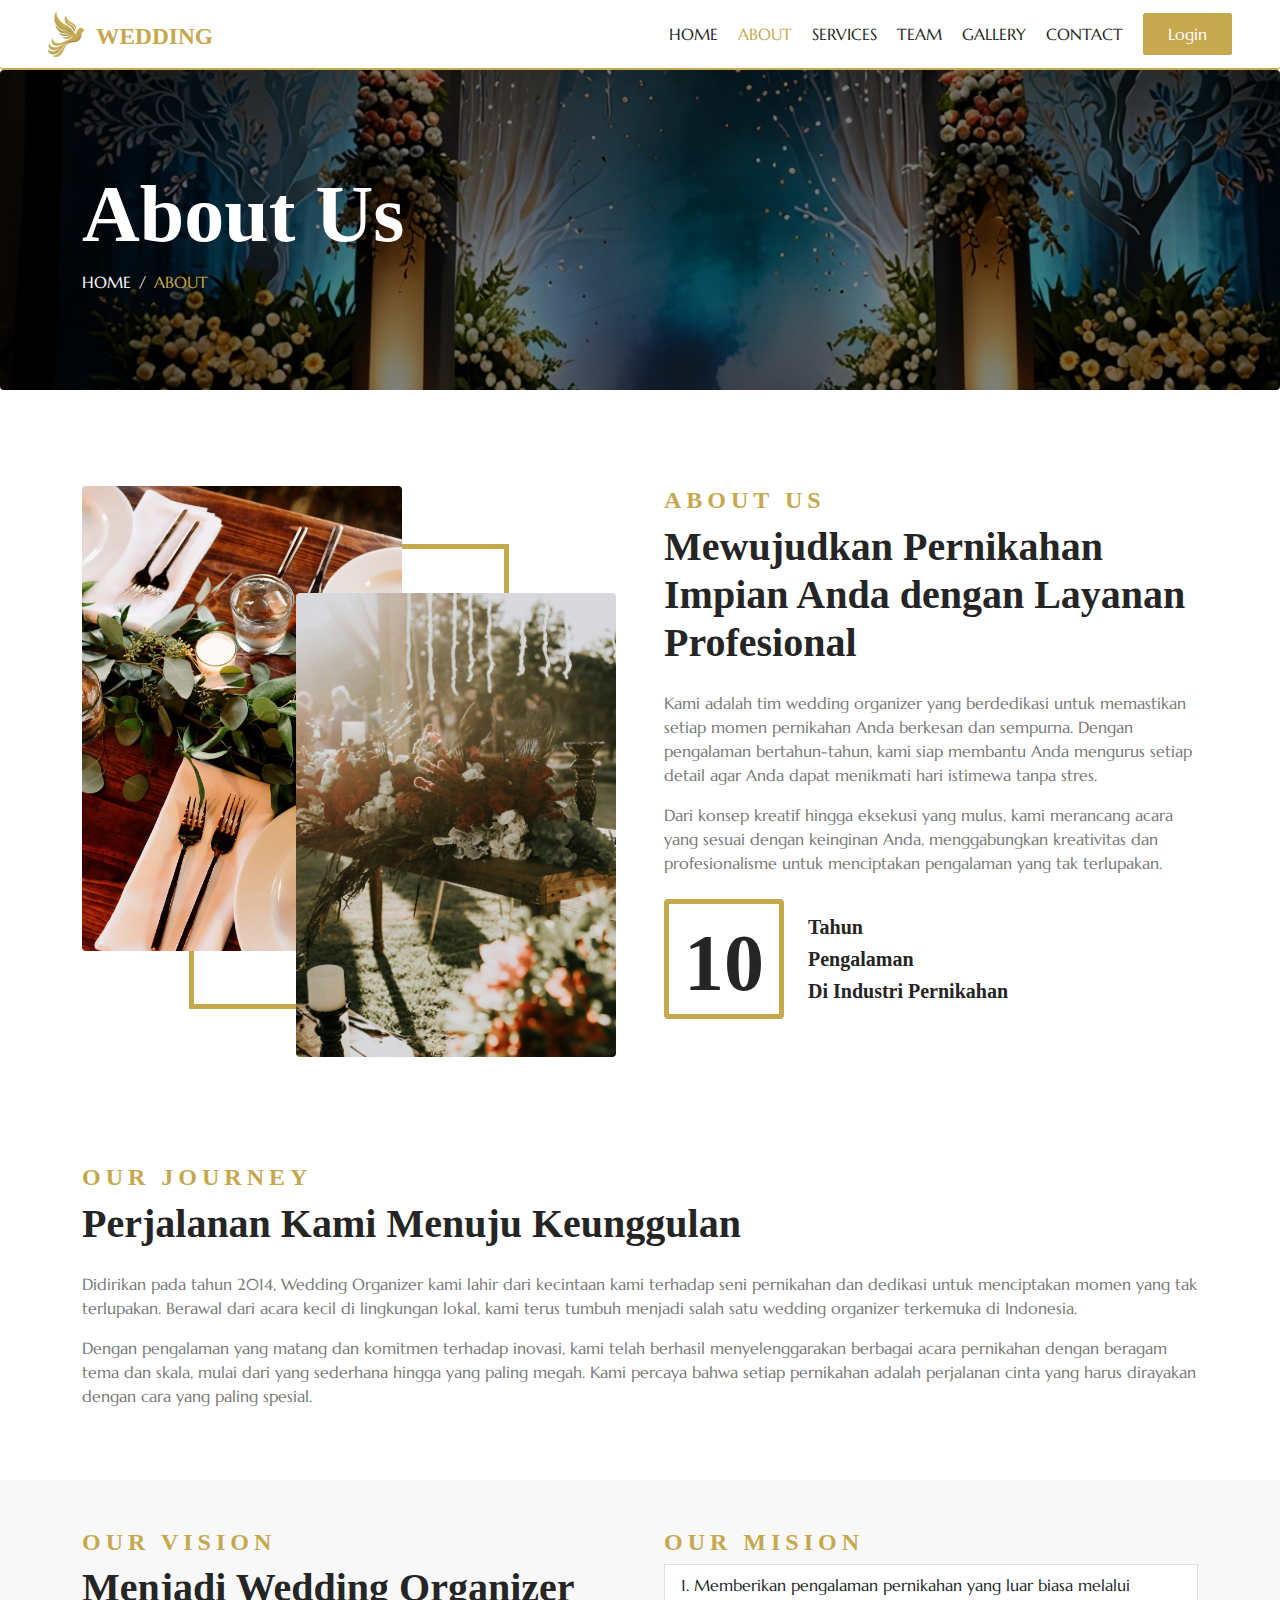
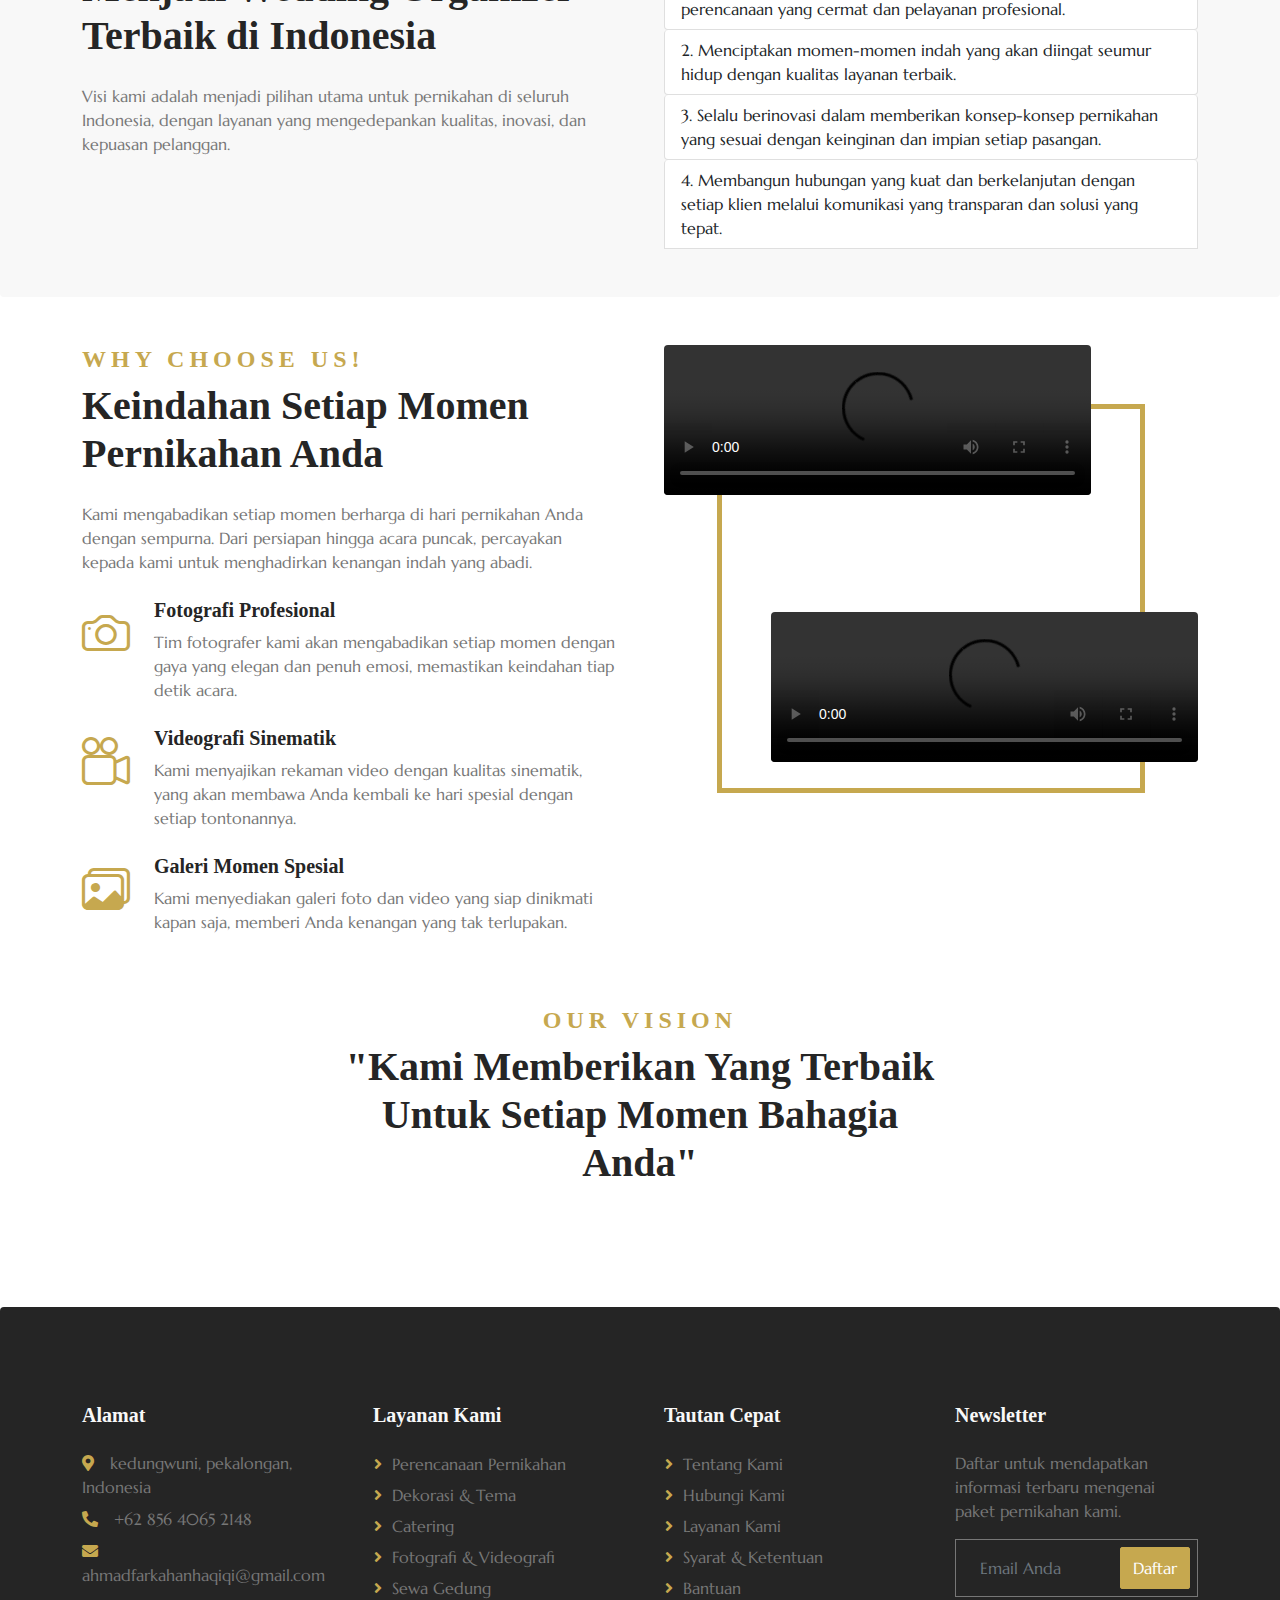
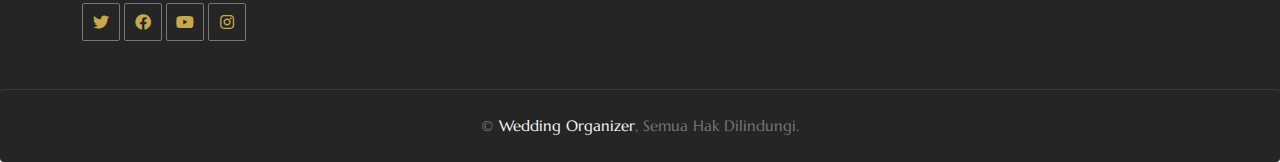
==== about.html @ ede84085 "Add files via upload" ====
<!DOCTYPE html>
<html lang="en">
<head>
    <meta charset="utf-8">
    <title>Wedding Organizer - About</title>
    <meta content="width=device-width, initial-scale=1.0" name="viewport">
    <meta content="" name="keywords">
    <meta content="" name="description">

    <!-- Favicon -->
    <link href="img/icons/logo.png" rel="icon">

    <!-- Google Web Fonts -->
    <link rel="preconnect" href="https://fonts.googleapis.com">
    <link rel="preconnect" href="https://fonts.gstatic.com" crossorigin>
    <link href="https://fonts.googleapis.com/css2?family=Great+Vibes&family=Marcellus&display=swap" rel="stylesheet">

    <!-- Icon Font Stylesheet -->
    <link href="https://cdnjs.cloudflare.com/ajax/libs/font-awesome/5.10.0/css/all.min.css" rel="stylesheet">
    <link rel="stylesheet" href="https://cdn.jsdelivr.net/npm/bootstrap-icons@1.11.3/font/bootstrap-icons.min.css">

    <!-- Boostraps Stylesheet -->
    <link href="css/bootstrap.min.css" rel="stylesheet">

    <!-- CSS Stylesheet -->
    <link href="css/style.css" rel="stylesheet">
</head>
<body>
    <!-- Navbar Start -->
    <nav class="navbar navbar-expand-lg bg-white navbar-light sticky-top py-lg-0 px-lg-5  " >
        <a href="index.html" class="navbar-brand d-flex ms-4 ms-lg-0">
            <img class="me-2" src="img/icons/logo.png" alt="" style="width: 40px;">
            <h3 class="text-primary m-0 mt-2">WEDDING</h3>
        </a>
        <button type="button" class="navbar-toggler me-4" data-bs-toggle="collapse" data-bs-target="#navbarCollapse">
            <span class="navbar-toggler-icon"></span>
        </button>
        <div class="collapse navbar-collapse" id="navbarCollapse">
            <div class="navbar-nav ms-auto p-4 p-lg-0">
                <a href="index.html" class="nav-item nav-link">Home</a>
                <a href="about.html" class="nav-item nav-link active">About</a>
                <a href="service.html" class="nav-item nav-link">Services</a>
                <a href="team.html" class="nav-item nav-link">Team</a>
                <a href="gallery.html" class="nav-item nav-link">Gallery</a>
                <a href="contact.html" class="nav-item nav-link">Contact</a>
            </div>
            <a href="login-register.html" class="btn btn-primary py-2 px-4 d-none d-lg-block">Login</a>
        </div>
    </nav>
    <!-- Navbar End -->


    <!-- Page Header Start -->
    <div class="container-fluid page-header py-5 mb-5  " >
        <div class="container py-5">
            <h1 class="display-1 text-white animated slideInDown">About Us</h1>
            <nav aria-label="breadcrumb animated slideInDown">
                <ol class="breadcrumb text-uppercase mb-0">
                    <li class="breadcrumb-item"><a class="text-white" href="index.html">Home</a></li>
                    <li class="breadcrumb-item text-primary active" aria-current="page">About</li>
                </ol>
            </nav>
        </div>
    </div>
    <!-- Page Header End -->


    <!-- About Start -->
    <div class="container-xxl py-5">
        <div class="container">
            <div class="row g-5">
                <div class="col-lg-6  " >
                    <div class="about-img">
                        <img class="img-fluid" src="img/about-1.jpg" alt="Pernikahan 1">
                        <img class="img-fluid" src="img/about-2.jpg" alt="Pernikahan 2">
                    </div>
                </div>
                <div class="col-lg-6  " >
                    <h4 class="section-title">About Us</h4>
                    <h1 class="display-6 mb-4">Mewujudkan Pernikahan Impian Anda dengan Layanan Profesional</h1>
                    <p>Kami adalah tim wedding organizer yang berdedikasi untuk memastikan setiap momen pernikahan Anda berkesan dan sempurna. Dengan pengalaman bertahun-tahun, kami siap membantu Anda mengurus setiap detail agar Anda dapat menikmati hari istimewa tanpa stres.</p>
                    <p class="mb-4">Dari konsep kreatif hingga eksekusi yang mulus, kami merancang acara yang sesuai dengan keinginan Anda, menggabungkan kreativitas dan profesionalisme untuk menciptakan pengalaman yang tak terlupakan.</p>
                    <div class="d-flex align-items-center mb-5">
                        <div class="d-flex flex-shrink-0 align-items-center justify-content-center border border-5 border-primary" style="width: 120px; height: 120px;">
                            <h1 class="display-1 mb-n2" data-toggle="counter-up">10</h1>
                        </div>
                        <div class="ps-4">
                            <h5>Tahun</h5>
                            <h5>Pengalaman</h5>
                            <h5 class="mb-0">Di Industri Pernikahan</h5>
                        </div>
                    </div>
                </div>
            </div>
        </div>
    </div>
    <!-- About End -->
    
    <!-- Sejarah Start -->
    <div class="container-xxl py-5">
        <div class="container">
            <div class="row g-5">
                <div class="col-lg-12  " >
                    <h4 class="section-title">Our Journey</h4>
                    <h1 class="display-6 mb-4">Perjalanan Kami Menuju Keunggulan</h1>
                    <p>Didirikan pada tahun 2014, Wedding Organizer kami lahir dari kecintaan kami terhadap seni pernikahan dan dedikasi untuk menciptakan momen yang tak terlupakan. Berawal dari acara kecil di lingkungan lokal, kami terus tumbuh menjadi salah satu wedding organizer terkemuka di Indonesia.</p>
                    <p class="mb-4">Dengan pengalaman yang matang dan komitmen terhadap inovasi, kami telah berhasil menyelenggarakan berbagai acara pernikahan dengan beragam tema dan skala, mulai dari yang sederhana hingga yang paling megah. Kami percaya bahwa setiap pernikahan adalah perjalanan cinta yang harus dirayakan dengan cara yang paling spesial.</p>
                </div>
            </div>
        </div>
    </div>
    <!-- Sejarah End -->

    <!-- Visi Misi Start -->
    <div class="container-xxl py-5 bg-light">
        <div class="container">
            <div class="row g-5">
                <div class="col-lg-6  " >
                    <h4 class="section-title">Our Vision</h4>
                    <h1 class="display-6 mb-4">Menjadi Wedding Organizer Terbaik di Indonesia</h1>
                    <p>Visi kami adalah menjadi pilihan utama untuk pernikahan di seluruh Indonesia, dengan layanan yang mengedepankan kualitas, inovasi, dan kepuasan pelanggan.</p>
                </div>
                <div class="col-lg-6  " >
                    <h4 class="section-title">Our Mision</h4>
                    <ul class="list-group">
                        <li class="list-group-item">1. Memberikan pengalaman pernikahan yang luar biasa melalui perencanaan yang cermat dan pelayanan profesional.</li>
                        <li class="list-group-item">2. Menciptakan momen-momen indah yang akan diingat seumur hidup dengan kualitas layanan terbaik.</li>
                        <li class="list-group-item">3. Selalu berinovasi dalam memberikan konsep-konsep pernikahan yang sesuai dengan keinginan dan impian setiap pasangan.</li>
                        <li class="list-group-item">4. Membangun hubungan yang kuat dan berkelanjutan dengan setiap klien melalui komunikasi yang transparan dan solusi yang tepat.</li>
                    </ul>
                </div>
            </div>
        </div>
    </div>
    <!-- Visi Misi End -->

    <!-- Feature Start -->
    <div class="container-xxl py-5">
        <div class="container">
            <div class="row g-5">
                <div class="col-lg-6 " >
                    <h4 class="section-title">Why Choose Us!</h4>
                    <h1 class="display-6 mb-4">Keindahan Setiap Momen Pernikahan Anda</h1>
                    <p class="mb-4">Kami mengabadikan setiap momen berharga di hari pernikahan Anda dengan sempurna. Dari persiapan hingga acara puncak, percayakan kepada kami untuk menghadirkan kenangan indah yang abadi.</p>
                    <div class="row g-4">
                        <div class="col-12">
                            <div class="d-flex align-items-start">
                                <i class="bi bi-camera feature-icon"></i>
                                <div class="ms-4">
                                    <h5>Fotografi Profesional</h5>
                                    <p class="mb-0">Tim fotografer kami akan mengabadikan setiap momen dengan gaya yang elegan dan penuh emosi, memastikan keindahan tiap detik acara.</p>
                                </div>
                            </div>
                        </div>
                        <div class="col-12">
                            <div class="d-flex align-items-start">
                                <i class="bi bi-camera-reels feature-icon"></i>
                                <div class="ms-4">
                                    <h5>Videografi Sinematik</h5>
                                    <p class="mb-0">Kami menyajikan rekaman video dengan kualitas sinematik, yang akan membawa Anda kembali ke hari spesial dengan setiap tontonannya.</p>
                                </div>
                            </div>
                        </div>
                        <div class="col-12">
                            <div class="d-flex align-items-start">
                                <i class="bi bi-images feature-icon"></i>
                                <div class="ms-4">
                                    <h5>Galeri Momen Spesial</h5>
                                    <p class="mb-0">Kami menyediakan galeri foto dan video yang siap dinikmati kapan saja, memberi Anda kenangan yang tak terlupakan.</p>
                                </div>
                            </div>
                        </div>
                    </div>
                </div>
                <div class="col-lg-6 ">
                    <div class="feature-video w-100 h-100">
                        <video class="img-fluid" controls>
                            <source src="video/video-2.mp4" type="video/mp4">
                        </video>
                        <video class="img-fluid" controls>
                            <source src="video/video-1.mp4" type="video/mp4">
                        </video>
                    </div>
                </div>
            </div>
        </div>
    </div>
    <!-- Feture End -->
    
    <!-- Slogan Section Start-->
    <div class="container-xxl py-4">
        <div class="container">
            <div class="text-center mx-auto mb-5" style="max-width: 600px;">
                <h4 class="section-title">Our Vision</h4>
                <h1 class="slogan-text display-6 mb-4">"Kami Memberikan Yang Terbaik Untuk Setiap Momen Bahagia Anda"</h1>
            </div>
        </div>
    </div>
    <!-- Slogan Section End-->

    <!-- Footer Start -->
    <div class="container-fluid bg-dark text-body footer mt-5 pt-5 px-0  " >
        <div class="container py-5">
            <div class="row g-5">
                <div class="col-lg-3 col-md-6">
                    <h5 class="text-light mb-4">Alamat</h5>
                    <p class="mb-2"><i class="fa fa-map-marker-alt text-primary me-3"></i>kedungwuni, pekalongan, Indonesia</p>
                    <p class="mb-2"><i class="fa fa-phone-alt text-primary me-3"></i>+62 856 4065 2148</p>
                    <p class="mb-2"><i class="fa fa-envelope text-primary me-3"></i>ahmadfarkahanhaqiqi@gmail.com</p>
                    <div class="d-flex pt-2">
                        <a class="btn btn-square btn-outline-body me-1" href="https://x.com/"><i class="fab fa-twitter"></i></a>
                        <a class="btn btn-square btn-outline-body me-1" href="https://www.facebook.com/farkhan.farkhan.5203?mibextid=rS40aB7S9Ucbxw6v"><i class="fab fa-facebook"></i></a>
                        <a class="btn btn-square btn-outline-body me-1" href="https://www.youtube.com"><i class="fab fa-youtube"></i></a>
                        <a class="btn btn-square btn-outline-body me-0" href="https://www.instagram.com/farkhan_haqi?igsh=YzljYTk1ODg3Zg=="><i class="fab fa-instagram"></i></a>
                    </div>
                </div>
                <div class="col-lg-3 col-md-6">
                    <h5 class="text-light mb-4">Layanan Kami</h5>
                    <a class="btn btn-link" href="service.html">Perencanaan Pernikahan</a>
                    <a class="btn btn-link" href="service.html">Dekorasi & Tema</a>
                    <a class="btn btn-link" href="service.html">Catering</a>
                    <a class="btn btn-link" href="service.html">Fotografi & Videografi</a>
                    <a class="btn btn-link" href="service.html">Sewa Gedung</a>
                </div>
                <div class="col-lg-3 col-md-6">
                    <h5 class="text-light mb-4">Tautan Cepat</h5>
                    <a class="btn btn-link" href="about.html">Tentang Kami</a>
                    <a class="btn btn-link" href="contact.html">Hubungi Kami</a>
                    <a class="btn btn-link" href="service.html">Layanan Kami</a>
                    <a class="btn btn-link" href="">Syarat & Ketentuan</a>
                    <a class="btn btn-link" href="">Bantuan</a>
                </div>
                <div class="col-lg-3 col-md-6">
                    <h5 class="text-light mb-4">Newsletter</h5>
                    <p>Daftar untuk mendapatkan informasi terbaru mengenai paket pernikahan kami.</p>
                    <div class="position-relative mx-auto" style="max-width: 400px;">
                        <input class="form-control bg-transparent w-100 py-3 ps-4 pe-5" type="text" placeholder="Email Anda">
                        <a href="login-register.html" type="button" class="btn btn-primary py-2 position-absolute top-0 end-0 mt-2 me-2">Daftar</a>
                    </div>
                </div>
            </div>
        </div>
        <div class="container-fluid copyright">
            <div class="container">
                <div class="row">
                    <div class="col-md-13 text-center mb-3 mb-md-0">
                        &copy; <a href="#">Wedding Organizer</a>, Semua Hak Dilindungi.
                    </div>
                </div>
                </div>
            </div>
        </div>
    </div>    
    <!-- Footer End -->


    <!-- Back to Top -->
    <a href="#" class="btn btn-lg btn-primary btn-lg-square back-to-top"><i class="bi bi-arrow-up"></i></a>
    
    <!-- Template Javascript -->
    <script src="js/bootstrap.bundle.min.js"></script>
</body>
</html>
---- css/style.css ----
:root {
    --primary: #c6a84f;
    --light: #F8F8F8;
    --dark: #252525;
}

* {
    scroll-behavior: smooth;
    transition: all 0.5s;
    font-family: "Marcellus", serif;
    border-radius: 4px;
}

h1, h2, h3, h4, h5, h6 {
    font-family: "Playfair Display", serif;
    font-optical-sizing: auto;
    font-weight: 600;
}

/* Button */
.btn {
    font-weight: 500;
    transition: .5s;
    border-radius: 2px;
}

.btn.btn-primary,
.btn.btn-secondary {
    color: #FFFFFF;
}

.btn-square {
    width: 38px;
    height: 38px;
}

.btn-sm-square {
    width: 32px;
    height: 32px;
}

.btn-lg-square {
    width: 48px;
    height: 48px;
}

.btn-square,
.btn-sm-square,
.btn-lg-square {
    padding: 0;
    display: flex;
    align-items: center;
    justify-content: center;
    font-weight: normal;
}

.btn-outline-body {
    color: var(--primary);
    border-color: #777777;
}

.btn-outline-body:hover {
    color: #FFFFFF;
    background: var(--primary);
    border-color: var(--primary);
}


.back-to-top {
    position: fixed;
    display: none;
    right: 30px;
    bottom: 30px;
    z-index: 99;
}

/* Navbar */
.navbar {
    border-bottom: solid 2px var(--primary);
    height: 70px;
}

.navbar .navbar-brand h3 {
    color: var(--primary);
}

.navbar .navbar-nav {
    background-color: #fff;
    padding: 0;
}

.navbar .navbar-nav .nav-link {
    margin-right: 20px;
    padding: 0;
    color: var(--dark);
    font-size: 1rem;
    font-weight: 500;
    text-transform: uppercase;
    outline: none;
}

.navbar .navbar-nav .nav-link:hover,
.navbar .navbar-nav .nav-link.active {
    color: var(--primary);
}

@media (max-width: 991.98px) {
    .navbar .navbar-nav .nav-link {
        margin-right: 0;
        padding: 10px 0;
    }

    .navbar .navbar-nav {
        border-top: 1px solid #EEEEEE;
    }
}


.page-header {
    background: linear-gradient(rgba(0, 0, 0, .5), rgba(0, 0, 0, .5)), url(../img/carousel-1.jpg) center center no-repeat;
    background-size: cover;
}

.breadcrumb-item+.breadcrumb-item::before {
    color: var(--light);
}


/* Corousel */
.carousel-inner, .carousel-item, .carousel-item img {
    height: 100vh;
    object-fit: cover;
}

.overlay {
    position: absolute;
    top: 0;
    bottom: 0;
    left: 0;
    right: 0;
    background: linear-gradient(rgba(0, 0, 0, 0.8) 40%, rgba(0, 0, 0, 0.3)); /* Gradasi gelap */
    z-index: 1;
}

.carousel-caption {
    z-index: 2;
    left: 10%;
    right: 30%;
    text-align: left;
}


/* Section Title */
.section-title {
    color: var(--primary);
    font-weight: 600;
    letter-spacing: 5px;
    text-transform: uppercase;
}


/* Facts */

.fact-item .fact-icon {
    width: 120px;
    height: 120px;
    margin-top: -60px;
    margin-bottom: 1.5rem;
    display: inline-flex;
    align-items: center;
    justify-content: center;
    background-color: #252525;
    border-radius: 4px;
    transition: .5s;
}

.fact-item:hover .fact-icon {
    background: var(--dark);
}

.fact-item .fact-icon i {
    color: var(--primary);
    font-size: 3rem;
    transition: .5;
}

.fact-item:hover .fact-icon i {
    color: #FFFFFF;
}


/* About */ 

.about-img {
    position: relative;
    height: 100%;
    min-height: 400px;
}


.about-img img {
    position: absolute;
    width: 60%;
    height: 80%;
    object-fit: cover;
}

.about-img img:last-child {
    margin: 20% 0 0 40%;
}

.about-img::before {
    position: absolute;
    content: "";
    width: 60%;
    height: 80%;
    top: 10%;
    left: 20%;
    border: 5px solid var(--primary);
    z-index: -1;
}

.feature-video::before {
    position: absolute;
    content: "";
    width: 80%;
    height: 66%;
    top: 10%;
    left: 10%;
    border: 5px solid var(--primary);
    z-index: -1;
}


/* Service */
.service-item .bg-img {
    position: absolute;
    width: 100%;
    height: 100%;
    object-fit: cover;
    z-index: -1;
}

.service-item .service-text {
    background: var(--light);
    transition: .5s;
}

.service-item:hover .service-text {
    background: rgba(0, 0, 0, .7);
}

.service-item .service-text i {
    color: var(--primary);
    font-size: 3rem;
}

.service-item * {
    transition: .5;
}

.service-item:hover * {
    color: #FFFFFF;
}

.service-item .btn {
    width: 40px;
    height: 40px;
    display: inline-flex;
    align-items: center;
    color: var(--dark);
    background: #FFFFFF;
    white-space: nowrap;
    overflow: hidden;
    border-radius: 2px;
    transition: .5s;
}

.service-item:hover .btn {
    width: 200px;
    text-align: center;
}

/* future */
.feature-icon {
    font-size: 3rem;
    color: var(--primary);
}

.feature-video {
    position: relative;
    height: 100%;
    min-height: 400px;
}

.feature-video video {
    position: absolute;
    width: 80%;
    object-fit: cover;
}

.feature-video video:last-child {
    margin: 50% 0 0 0;
    right: 0;
}

@media (max-width: 768px) {
    .feature-video {
        position: relative;
        height: 100%;
        min-height: 600px;
    }
}

@media (max-width: 426px) {
    .feature-video {
        min-height: 400px;
    }
}

/* Gallery */
.gallery-overlay {
    position: absolute;
    top: 0;
    left: 0;
    right: 0;
    bottom: 0;
    background: rgba(0, 0, 0, 0.6);
    display: flex;
    flex-direction: column;
    justify-content: center;
    align-items: center;
    opacity: 0;
    transition: opacity 0.3s ease;
    text-align: center;
}

.gallery-item:hover .gallery-overlay {
    opacity: 1;
}

.gallery-overlay h4 {
    font-size: 1.5rem;
    color: #fff;
    margin-bottom: 0.5rem;
}

.gallery-overlay span {
    font-size: 1rem;
    color: #ddd;
}

/* Team */
.team-items {
    margin: -.75rem;
}

.team-item {
    padding: .75rem;
}

.team-item::after {
    position: absolute;
    content: "";
    width: 100%;
    height: 0;
    top: 0;
    left: 0;
    background: #FFFFFF;
    transition: .5s;
    z-index: -1;
}

.team-item:hover::after {
    height: 100%;
    background: var(--primary);
}

.team-item .team-social {
    position: absolute;
    width: 100%;
    bottom: -20px;
    left: 0;
}

.team-item .team-social .btn {
    display: inline-flex;
    margin: 0 2px;
    color: var(--primary);
    background: var(--light);
}

.team-item .team-social .btn:hover {
    color: #FFFFFF;
    background: var(--primary);
}


/* Appointment */
.bootstrap-datetimepicker-widget.bottom {
    top: auto !important;
}

.bootstrap-datetimepicker-widget .table * {
    border-bottom-width: 0px;
}

.bootstrap-datetimepicker-widget .table th {
    font-weight: 500;
}

.bootstrap-datetimepicker-widget.dropdown-menu {
    padding: 10px;
    border-radius: 2px;
}

.bootstrap-datetimepicker-widget table td.active,
.bootstrap-datetimepicker-widget table td.active:hover {
    background: var(--primary);
}

.bootstrap-datetimepicker-widget table td.today::before {
    border-bottom-color: var(--primary);
}


/* Footer */
.footer .btn.btn-link {
    display: block;
    margin-bottom: 5px;
    padding: 0;
    text-align: left;
    color: #777777;
    font-weight: normal;
    text-transform: capitalize;
    transition: .3s;
}

.footer .btn.btn-link::before {
    position: relative;
    content: "\f105";
    font-family: "Font Awesome 5 Free";
    font-weight: 900;
    color: var(--primary);
    margin-right: 10px;
}

.footer .btn.btn-link:hover {
    color: var(--primary);
    letter-spacing: 1px;
    box-shadow: none;
}

.footer .form-control {
    border-color: #777777;
}

.footer .copyright {
    padding: 25px 0;
    font-size: 15px;
    border-top: 1px solid rgba(256, 256, 256, .1);
}

.footer .copyright a {
    color: var(--light);
}

.footer .copyright a:hover {
    color: var(--primary);
}
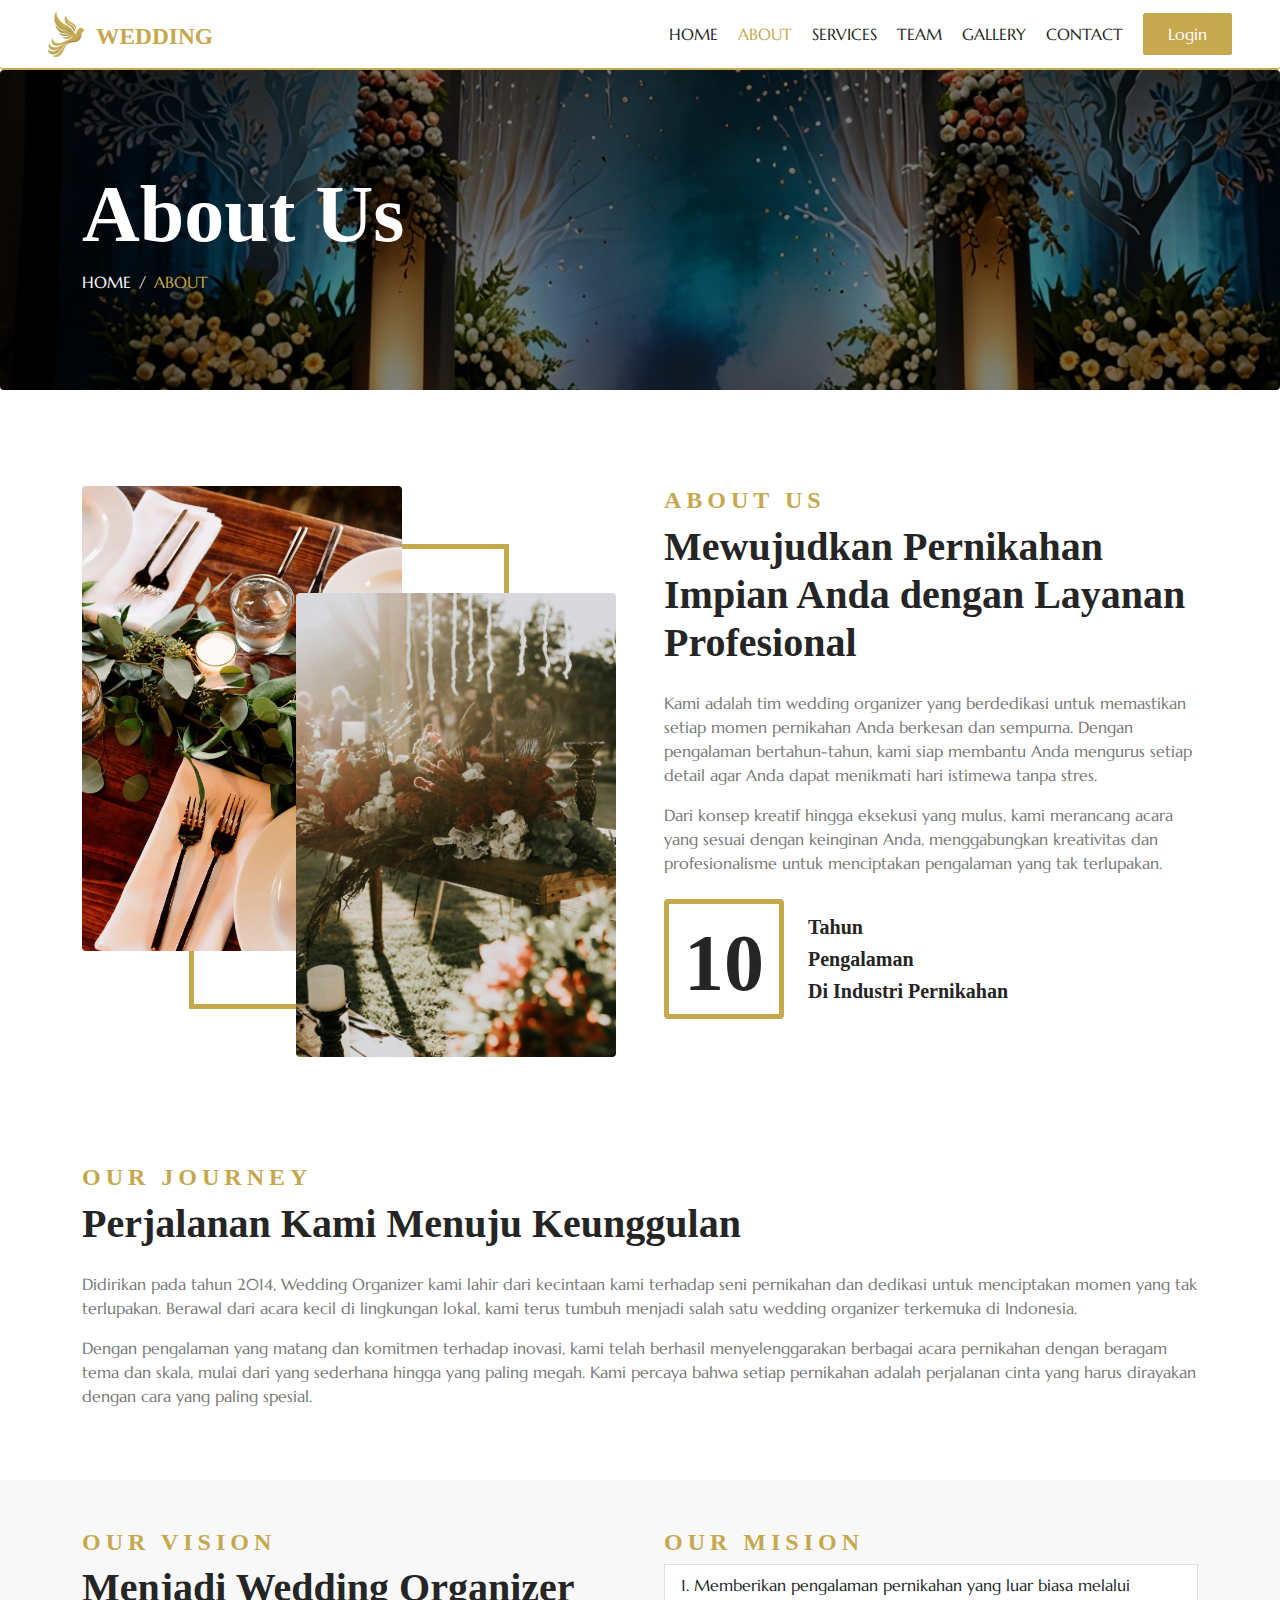
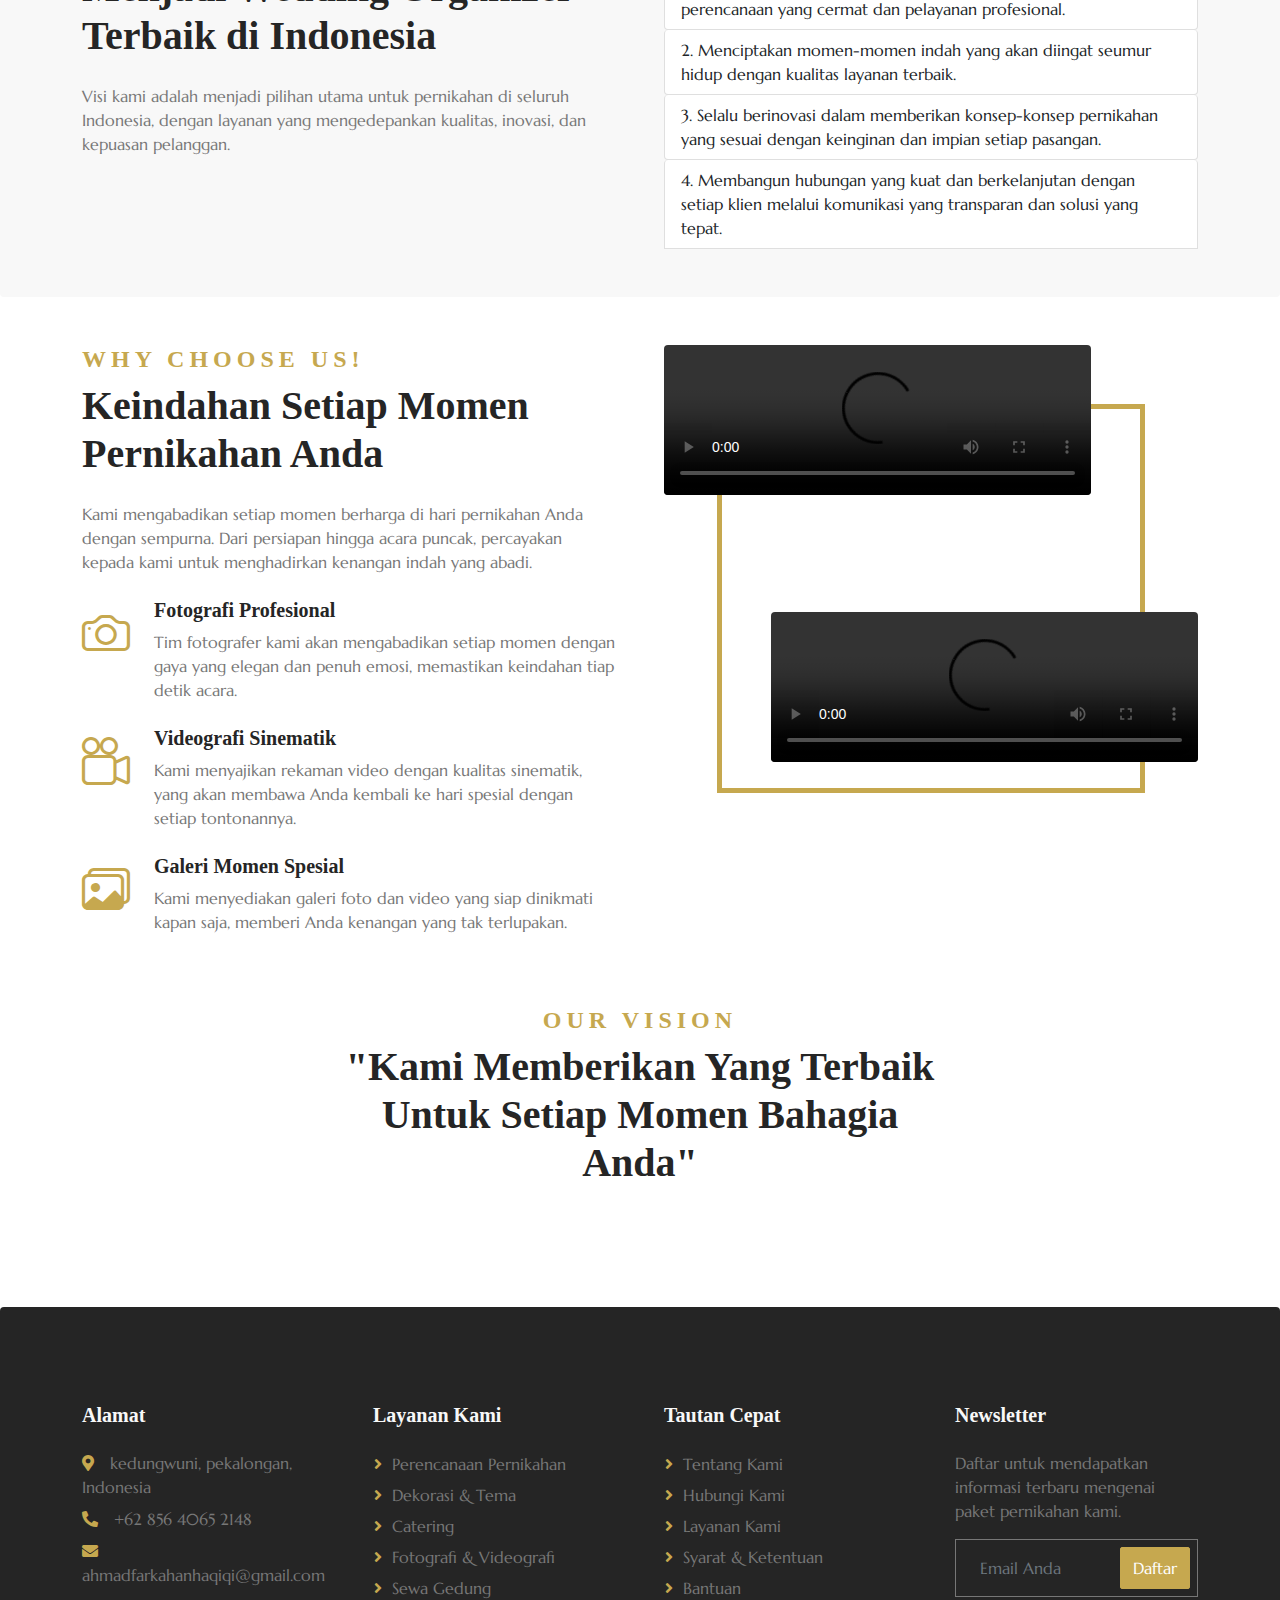
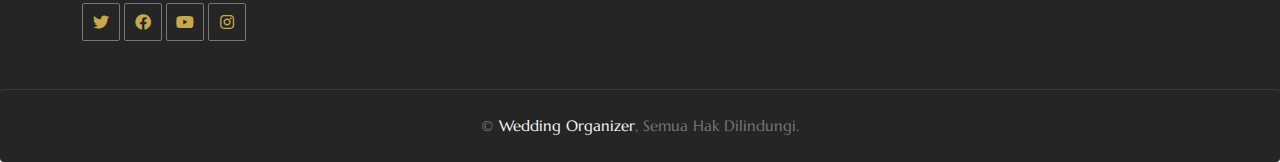
==== commit 788476f5: "Update about.html" ====
--- a/about.html
+++ b/about.html
@@ -36,15 +36,15 @@
             <span class="navbar-toggler-icon"></span>
         </button>
         <div class="collapse navbar-collapse" id="navbarCollapse">
-            <div class="navbar-nav ms-auto p-4 p-lg-0">
+            <div class="navbar-nav ms-auto p-4 p-lg-0 d-flex align-items-center">
                 <a href="index.html" class="nav-item nav-link">Home</a>
                 <a href="about.html" class="nav-item nav-link active">About</a>
                 <a href="service.html" class="nav-item nav-link">Services</a>
                 <a href="team.html" class="nav-item nav-link">Team</a>
                 <a href="gallery.html" class="nav-item nav-link">Gallery</a>
                 <a href="contact.html" class="nav-item nav-link">Contact</a>
-            </div>
-            <a href="login-register.html" class="btn btn-primary py-2 px-4 d-none d-lg-block">Login</a>
+                <a href="login-register.html" class="btn btn-primary w-100 py-2 px-4">Login</a>
+            </div>
         </div>
     </nav>
     <!-- Navbar End -->
@@ -260,4 +260,4 @@
     <!-- Template Javascript -->
     <script src="js/bootstrap.bundle.min.js"></script>
 </body>
-</html>+</html>
